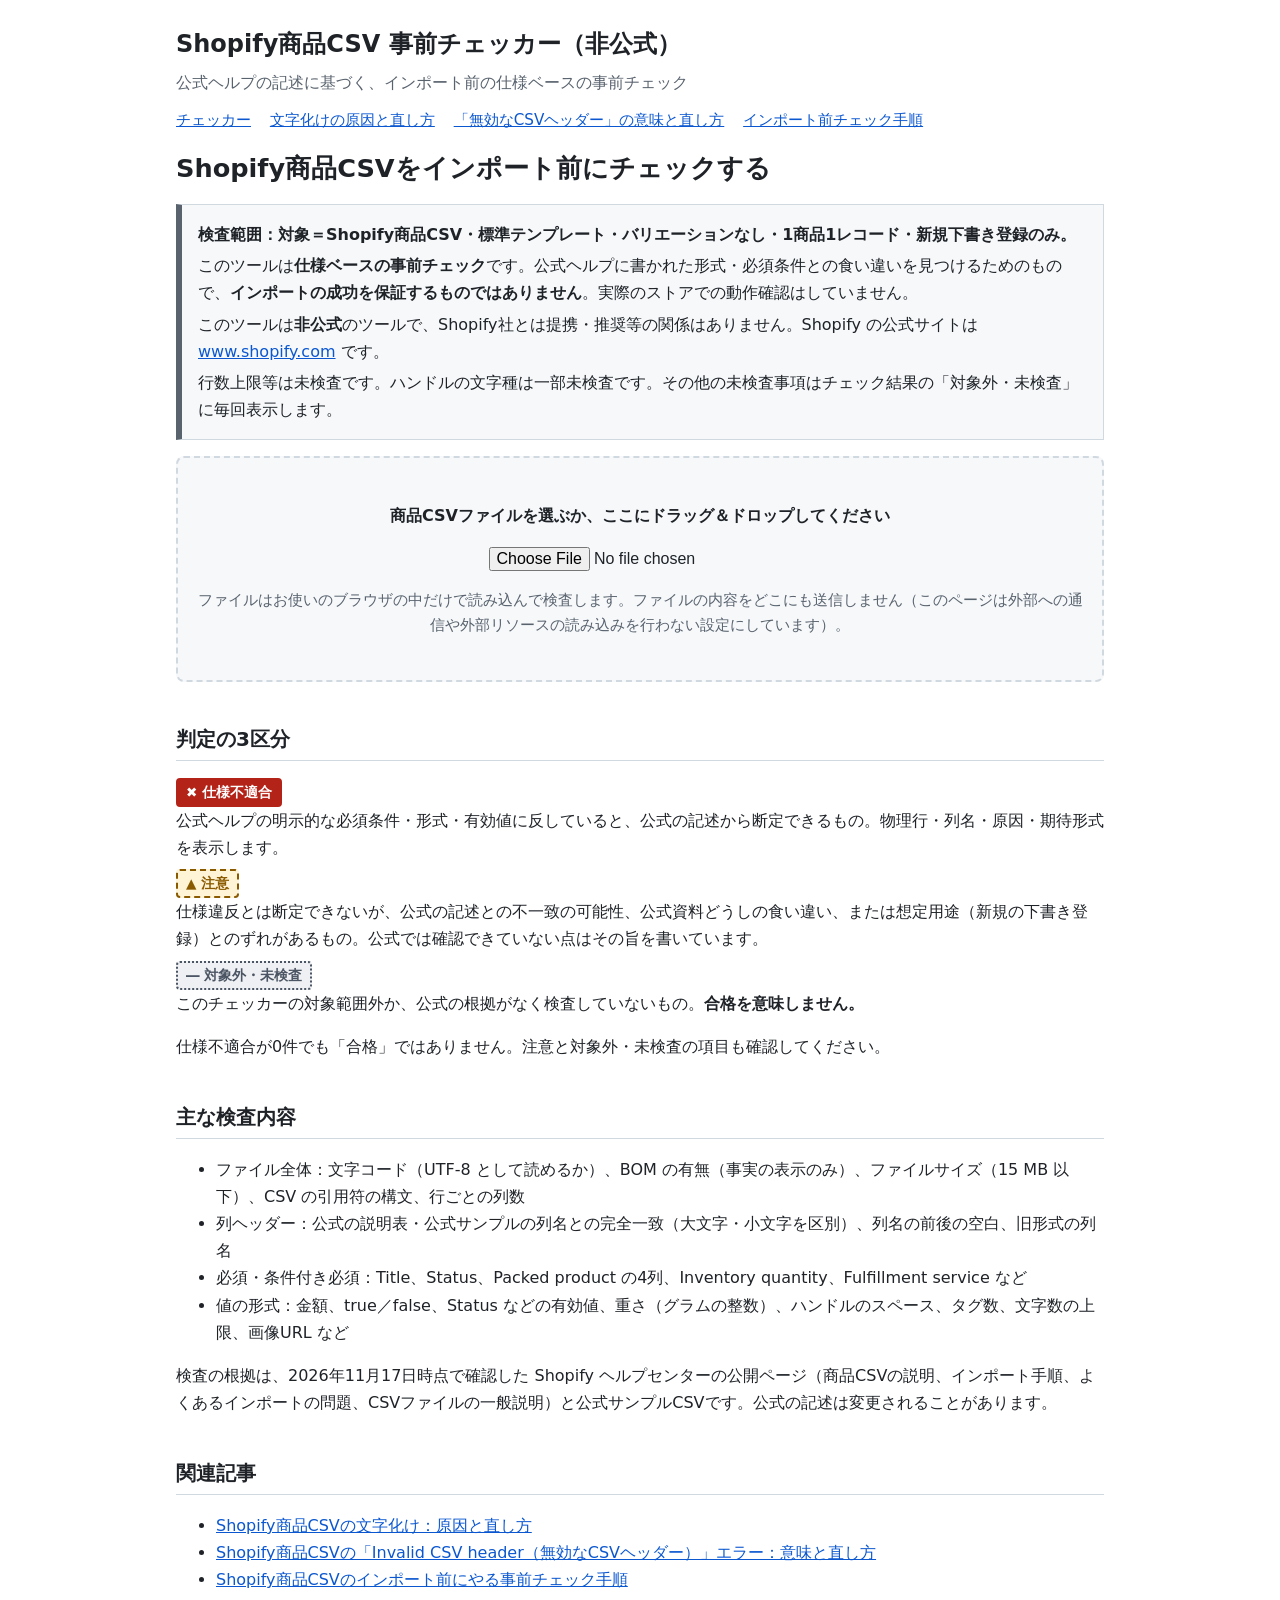
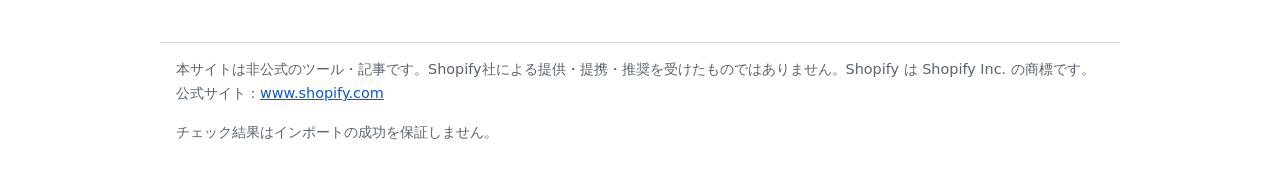
==== index.html @ 5a55f8e9 "Initial release: Shopify CSV pre-import checker + 3 articles" ====
<!DOCTYPE html>
<html lang="ja">
<head>
<meta charset="utf-8">
<meta name="viewport" content="width=device-width, initial-scale=1">
<meta http-equiv="Content-Security-Policy" content="default-src 'none'; script-src 'self'; style-src 'self'; img-src 'self'; connect-src 'none'; form-action 'none'; base-uri 'none'">
<meta name="referrer" content="no-referrer">
<title>Shopify商品CSV 事前チェッカー（非公式・ブラウザ内処理）</title>
<meta name="description" content="Shopifyの商品CSV（標準テンプレート・バリエーションなし・新規下書き登録）を、公式ヘルプの仕様に照らしてブラウザ内で事前チェックする非公式の無料ツールです。ファイルは送信されません。">
<link rel="stylesheet" href="style.css">
</head>
<body>
<header class="site">
  <p class="title">Shopify商品CSV 事前チェッカー（非公式）</p>
  <p class="sub">公式ヘルプの記述に基づく、インポート前の仕様ベースの事前チェック</p>
  <nav class="site">
    <a href="index.html">チェッカー</a>
    <a href="articles/mojibake.html">文字化けの原因と直し方</a>
    <a href="articles/invalid-csv-header.html">「無効なCSVヘッダー」の意味と直し方</a>
    <a href="articles/pre-import-checklist.html">インポート前チェック手順</a>
  </nav>
</header>

<main>
  <h1>Shopify商品CSVをインポート前にチェックする</h1>

  <section class="notice" aria-label="このツールについて">
    <p class="scope">検査範囲：対象＝Shopify商品CSV・標準テンプレート・バリエーションなし・1商品1レコード・新規下書き登録のみ。</p>
    <p>このツールは<strong>仕様ベースの事前チェック</strong>です。公式ヘルプに書かれた形式・必須条件との食い違いを見つけるためのもので、<strong>インポートの成功を保証するものではありません</strong>。実際のストアでの動作確認はしていません。</p>
    <p>このツールは<strong>非公式</strong>のツールで、Shopify社とは提携・推奨等の関係はありません。Shopify の公式サイトは <a href="https://www.shopify.com/" rel="noopener noreferrer">www.shopify.com</a> です。</p>
    <p>行数上限等は未検査です。ハンドルの文字種は一部未検査です。その他の未検査事項はチェック結果の「対象外・未検査」に毎回表示します。</p>
  </section>

  <section aria-label="ファイルの選択">
    <div class="drop" id="drop">
      <p><label for="file"><strong>商品CSVファイルを選ぶか、ここにドラッグ＆ドロップしてください</strong></label></p>
      <input type="file" id="file" accept=".csv,text/csv">
      <p class="privacy">ファイルはお使いのブラウザの中だけで読み込んで検査します。ファイルの内容をどこにも送信しません（このページは外部への通信や外部リソースの読み込みを行わない設定にしています）。</p>
    </div>
    <noscript><p class="notice">このチェッカーの実行には JavaScript が必要です。</p></noscript>
  </section>

  <section id="result" class="hidden" aria-live="polite">
    <h2>チェック結果</h2>
    <p class="meta" id="meta"></p>
    <p class="verdict" id="verdict"></p>
    <ul class="counts" id="counts"></ul>
    <table class="result">
      <thead>
        <tr><th scope="col">判定</th><th scope="col">項目</th><th scope="col">物理行</th><th scope="col">列名</th><th scope="col">原因</th><th scope="col">期待形式・補足</th></tr>
      </thead>
      <tbody id="rows"></tbody>
    </table>
    <p class="muted">「物理行」はファイルの何行目かを表します（1行目＝列ヘッダー）。値の中に改行がある場合は、そのレコードが始まる行です。</p>
  </section>

  <h2>判定の3区分</h2>
  <dl class="legend">
    <dt><span class="badge err">✖ 仕様不適合</span></dt>
    <dd>公式ヘルプの明示的な必須条件・形式・有効値に反していると、公式の記述から断定できるもの。物理行・列名・原因・期待形式を表示します。</dd>
    <dt><span class="badge warn">▲ 注意</span></dt>
    <dd>仕様違反とは断定できないが、公式の記述との不一致の可能性、公式資料どうしの食い違い、または想定用途（新規の下書き登録）とのずれがあるもの。公式では確認できていない点はその旨を書いています。</dd>
    <dt><span class="badge na">― 対象外・未検査</span></dt>
    <dd>このチェッカーの対象範囲外か、公式の根拠がなく検査していないもの。<strong>合格を意味しません。</strong></dd>
  </dl>
  <p>仕様不適合が0件でも「合格」ではありません。注意と対象外・未検査の項目も確認してください。</p>

  <h2>主な検査内容</h2>
  <ul>
    <li>ファイル全体：文字コード（UTF-8 として読めるか）、BOM の有無（事実の表示のみ）、ファイルサイズ（15 MB 以下）、CSV の引用符の構文、行ごとの列数</li>
    <li>列ヘッダー：公式の説明表・公式サンプルの列名との完全一致（大文字・小文字を区別）、列名の前後の空白、旧形式の列名</li>
    <li>必須・条件付き必須：Title、Status、Packed product の4列、Inventory quantity、Fulfillment service など</li>
    <li>値の形式：金額、true／false、Status などの有効値、重さ（グラムの整数）、ハンドルのスペース、タグ数、文字数の上限、画像URL など</li>
  </ul>
  <p>検査の根拠は、2026年11月17日時点で確認した Shopify ヘルプセンターの公開ページ（商品CSVの説明、インポート手順、よくあるインポートの問題、CSVファイルの一般説明）と公式サンプルCSVです。公式の記述は変更されることがあります。</p>

  <h2>関連記事</h2>
  <ul>
    <li><a href="articles/mojibake.html">Shopify商品CSVの文字化け：原因と直し方</a></li>
    <li><a href="articles/invalid-csv-header.html">Shopify商品CSVの「Invalid CSV header（無効なCSVヘッダー）」エラー：意味と直し方</a></li>
    <li><a href="articles/pre-import-checklist.html">Shopify商品CSVのインポート前にやる事前チェック手順</a></li>
  </ul>
</main>

<footer class="site">
  <p>本サイトは非公式のツール・記事です。Shopify社による提供・提携・推奨を受けたものではありません。Shopify は Shopify Inc. の商標です。公式サイト：<a href="https://www.shopify.com/" rel="noopener noreferrer">www.shopify.com</a></p>
  <p>チェック結果はインポートの成功を保証しません。</p>
</footer>

<script src="checker.js"></script>
<script src="app.js"></script>
</body>
</html>
---- style.css ----
:root {
  --fg: #1f2328;
  --muted: #59636e;
  --bg: #ffffff;
  --panel: #f6f8fa;
  --line: #d1d9e0;
  --link: #0b57d0;
  --err: #b42318;
  --err-bg: #fdecea;
  --warn: #8a5a00;
  --warn-bg: #fff4d6;
  --na: #4b5563;
  --na-bg: #eef0f3;
}
* { box-sizing: border-box; }
body {
  margin: 0;
  font-family: system-ui, -apple-system, "Segoe UI", "Hiragino Sans", "Hiragino Kaku Gothic ProN", "Noto Sans JP", Meiryo, sans-serif;
  color: var(--fg);
  background: var(--bg);
  line-height: 1.7;
}
a { color: var(--link); }
header.site, main, footer.site { max-width: 960px; margin: 0 auto; padding: 0 16px; }
header.site { padding-top: 24px; }
header.site .title { font-size: 1.5rem; font-weight: 700; margin: 0; }
header.site .sub { color: var(--muted); margin: 4px 0 0; }
nav.site { margin: 12px 0 0; font-size: 0.95rem; }
nav.site a { margin-right: 14px; }
h1 { font-size: 1.6rem; line-height: 1.4; }
h2 { font-size: 1.25rem; margin-top: 2em; border-bottom: 1px solid var(--line); padding-bottom: 4px; }
h3 { font-size: 1.05rem; margin-top: 1.5em; }
.notice {
  border: 1px solid var(--line);
  border-left: 6px solid var(--muted);
  background: var(--panel);
  padding: 12px 16px;
  margin: 16px 0;
}
.notice p { margin: 4px 0; }
.scope { font-weight: 700; }
.drop {
  border: 2px dashed var(--line);
  border-radius: 8px;
  padding: 28px 16px;
  text-align: center;
  background: var(--panel);
  margin: 16px 0;
}
.drop.over { border-color: var(--link); background: #e8f0fe; }
.drop input[type=file] { font-size: 1rem; }
.privacy { color: var(--muted); font-size: 0.92rem; }
.verdict { font-weight: 700; padding: 12px 16px; border-radius: 6px; margin: 16px 0; border: 2px solid var(--line); }
.verdict.has-err { border-color: var(--err); background: var(--err-bg); }
.verdict.no-err { border-color: var(--na); background: var(--na-bg); }
.counts { display: flex; flex-wrap: wrap; gap: 8px; margin: 8px 0 16px; padding: 0; list-style: none; }
.badge {
  display: inline-block;
  font-weight: 700;
  font-size: 0.85rem;
  padding: 1px 8px;
  border-radius: 4px;
  white-space: nowrap;
}
.badge.err { color: #fff; background: var(--err); border: 2px solid var(--err); }
.badge.warn { color: var(--warn); background: var(--warn-bg); border: 2px dashed var(--warn); }
.badge.na { color: var(--na); background: var(--na-bg); border: 2px dotted var(--na); }
table.result { width: 100%; border-collapse: collapse; font-size: 0.92rem; }
table.result th, table.result td { border: 1px solid var(--line); padding: 6px 8px; vertical-align: top; text-align: left; }
table.result th { background: var(--panel); }
table.result tr.err td:first-child { border-left: 6px solid var(--err); }
table.result tr.warn td:first-child { border-left: 6px dashed var(--warn); }
table.result tr.na td:first-child { border-left: 6px dotted var(--na); }
.legend dt { margin-top: 8px; }
.legend dd { margin-left: 0; color: var(--fg); }
.muted { color: var(--muted); }
.meta { font-size: 0.9rem; color: var(--muted); }
code, .mono { font-family: ui-monospace, SFMono-Regular, Menlo, Consolas, monospace; background: var(--panel); padding: 0 4px; border-radius: 3px; }
pre { background: var(--panel); padding: 10px 12px; overflow-x: auto; border-radius: 4px; }
footer.site { margin-top: 48px; padding-bottom: 32px; border-top: 1px solid var(--line); color: var(--muted); font-size: 0.9rem; }
.hidden { display: none; }
@media (max-width: 640px) {
  table.result th:nth-child(3), table.result td:nth-child(3) { white-space: normal; }
}
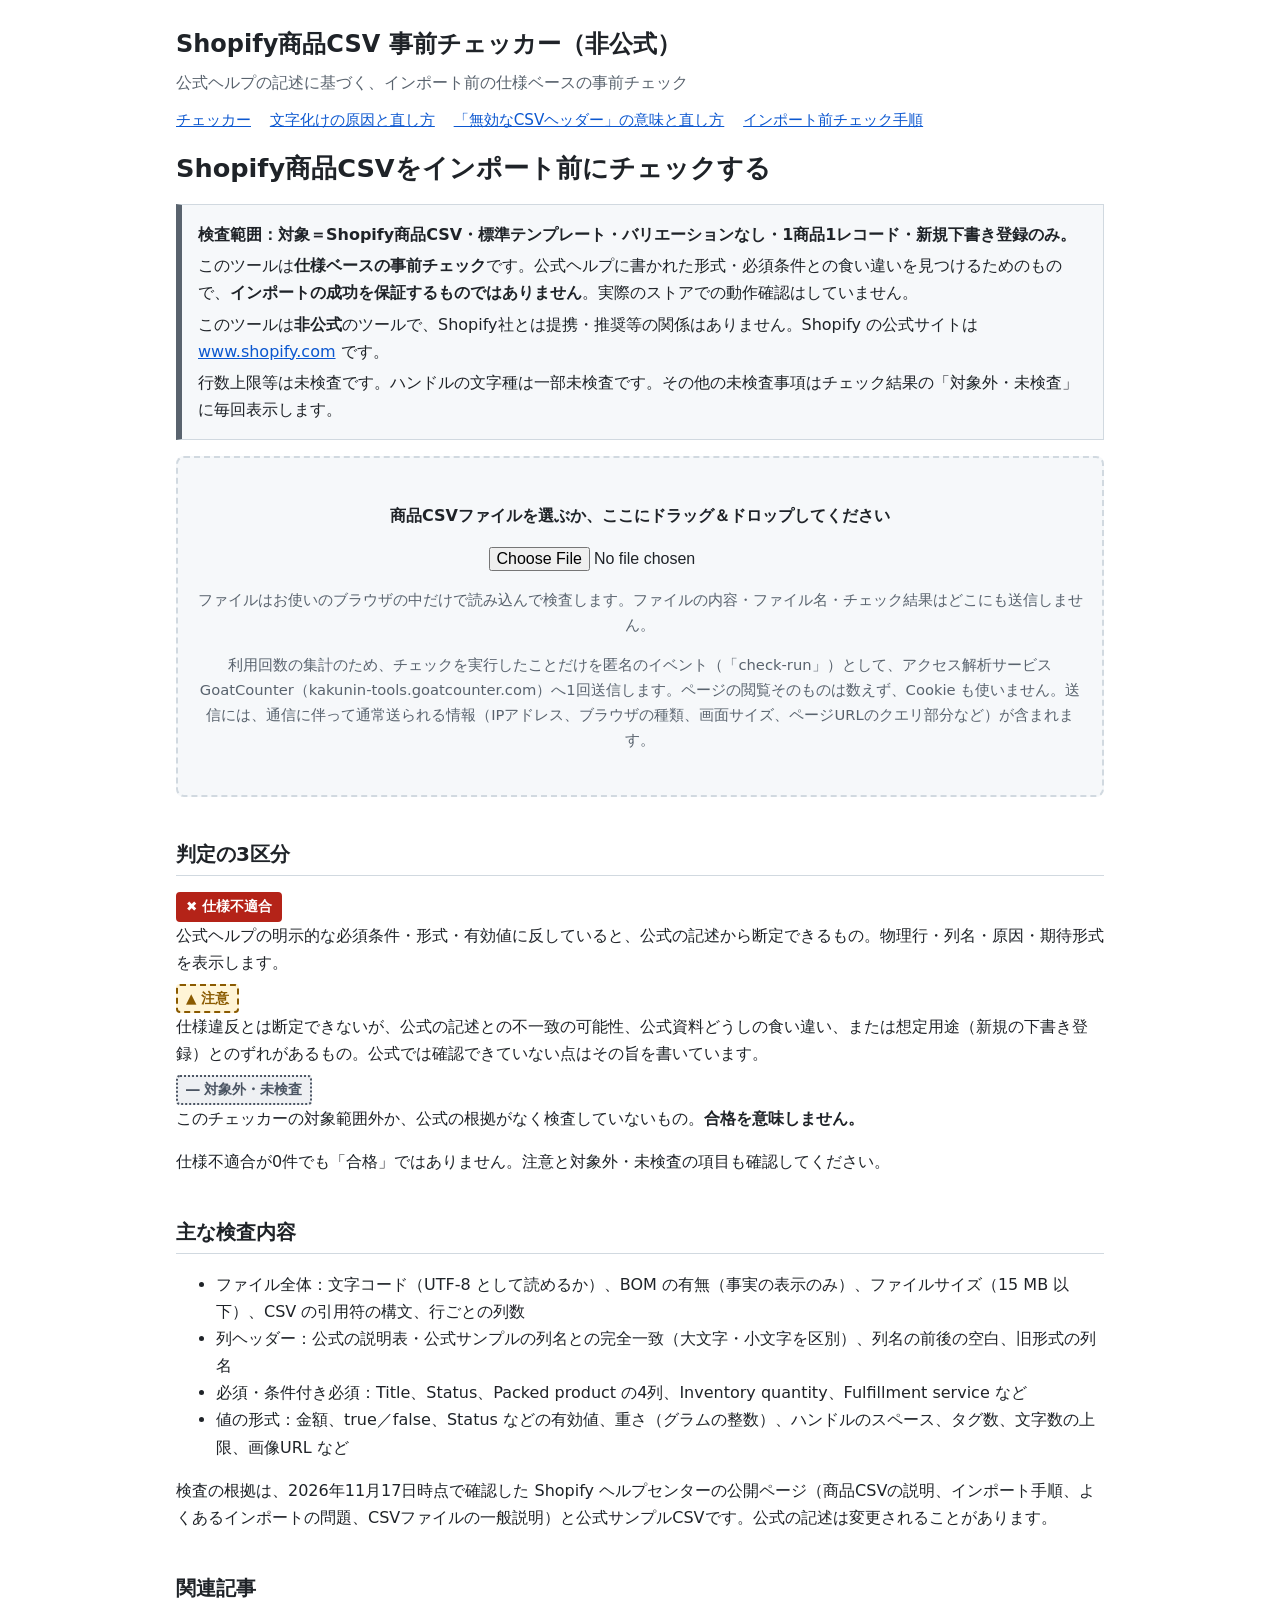
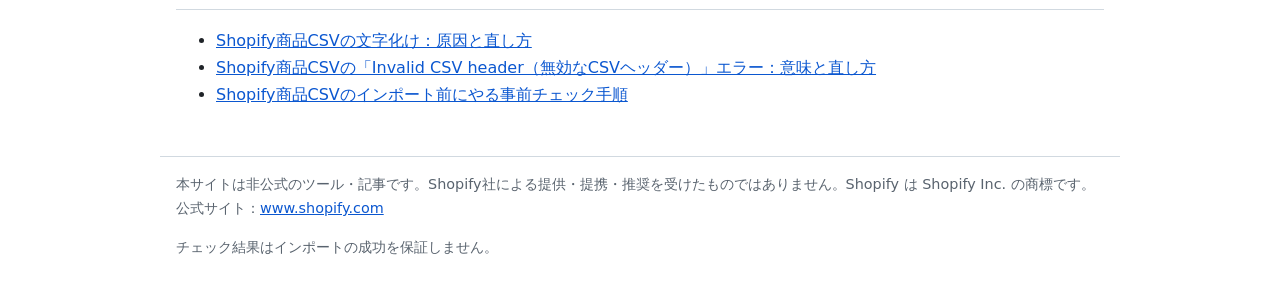
==== commit 42b3fb07: "Add GoatCounter check-run measurement (self-hosted count.js, no pageview)" ====
--- a/index.html
+++ b/index.html
@@ -3,7 +3,7 @@
 <head>
 <meta charset="utf-8">
 <meta name="viewport" content="width=device-width, initial-scale=1">
-<meta http-equiv="Content-Security-Policy" content="default-src 'none'; script-src 'self'; style-src 'self'; img-src 'self'; connect-src 'none'; form-action 'none'; base-uri 'none'">
+<meta http-equiv="Content-Security-Policy" content="default-src 'none'; script-src 'self'; style-src 'self'; img-src 'self' https://kakunin-tools.goatcounter.com; connect-src https://kakunin-tools.goatcounter.com; form-action 'none'; base-uri 'none'">
 <meta name="referrer" content="no-referrer">
 <title>Shopify商品CSV 事前チェッカー（非公式・ブラウザ内処理）</title>
 <meta name="description" content="Shopifyの商品CSV（標準テンプレート・バリエーションなし・新規下書き登録）を、公式ヘルプの仕様に照らしてブラウザ内で事前チェックする非公式の無料ツールです。ファイルは送信されません。">
@@ -35,7 +35,8 @@
     <div class="drop" id="drop">
       <p><label for="file"><strong>商品CSVファイルを選ぶか、ここにドラッグ＆ドロップしてください</strong></label></p>
       <input type="file" id="file" accept=".csv,text/csv">
-      <p class="privacy">ファイルはお使いのブラウザの中だけで読み込んで検査します。ファイルの内容をどこにも送信しません（このページは外部への通信や外部リソースの読み込みを行わない設定にしています）。</p>
+      <p class="privacy">ファイルはお使いのブラウザの中だけで読み込んで検査します。ファイルの内容・ファイル名・チェック結果はどこにも送信しません。</p>
+      <p class="privacy">利用回数の集計のため、チェックを実行したことだけを匿名のイベント（「check-run」）として、アクセス解析サービス GoatCounter（kakunin-tools.goatcounter.com）へ1回送信します。ページの閲覧そのものは数えず、Cookie も使いません。送信には、通信に伴って通常送られる情報（IPアドレス、ブラウザの種類、画面サイズ、ページURLのクエリ部分など）が含まれます。</p>
     </div>
     <noscript><p class="notice">このチェッカーの実行には JavaScript が必要です。</p></noscript>
   </section>
@@ -88,6 +89,7 @@
 </footer>
 
 <script src="checker.js"></script>
+<script data-goatcounter="https://kakunin-tools.goatcounter.com/count" data-goatcounter-settings='{"no_onload": true, "no_events": true}' src="count.js"></script>
 <script src="app.js"></script>
 </body>
 </html>
